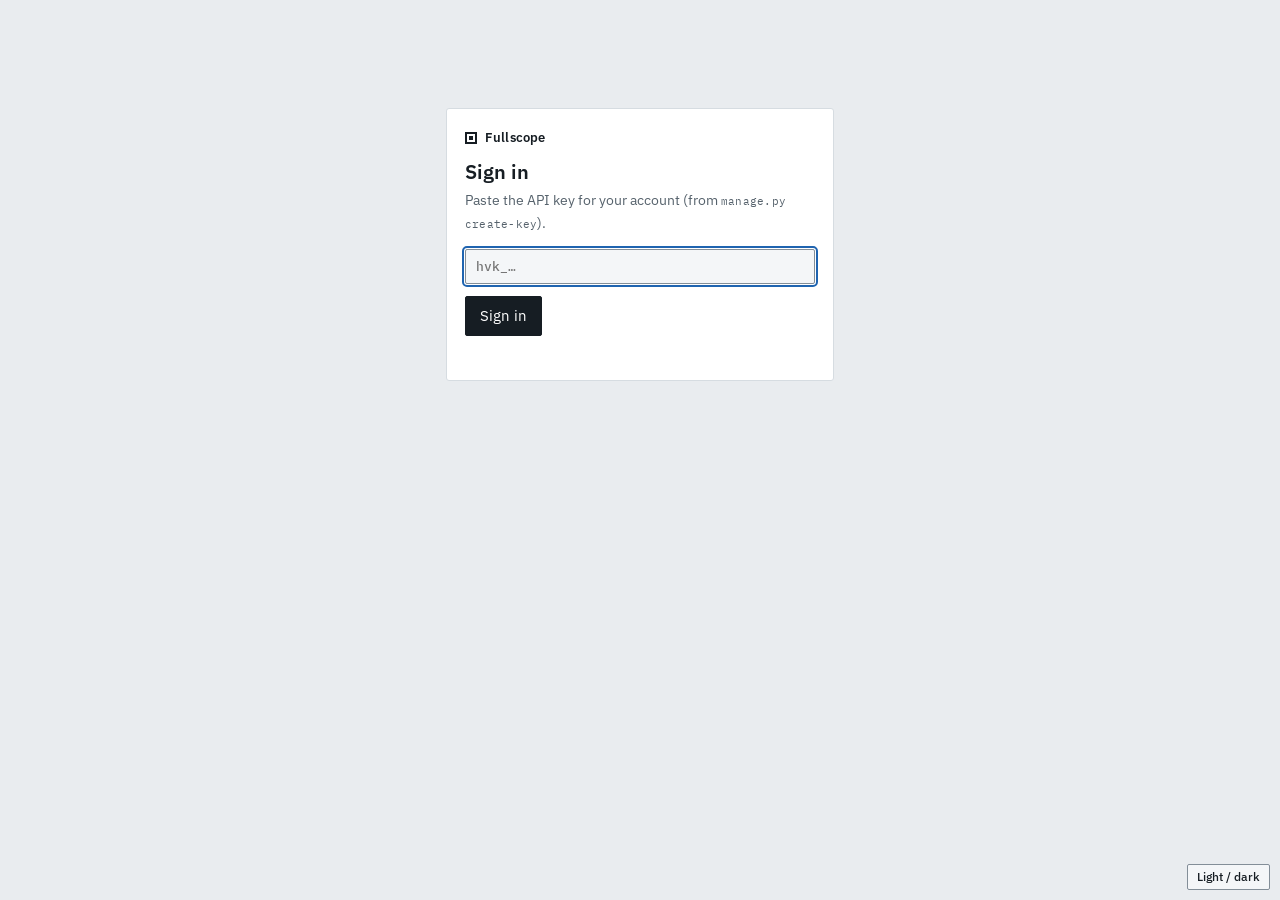
==== hvac-cloud/web/index.html @ 20ff28cc "Add the Fullscope web app to the cloud stack hvac-cloud/web/ is a plain-JS single-page app served by" ====
<!doctype html>
<html lang="en" data-theme="light">
<head>
<meta charset="utf-8">
<meta name="viewport" content="width=device-width, initial-scale=1">
<title>Fullscope</title>
<link rel="preconnect" href="https://fonts.googleapis.com">
<link rel="preconnect" href="https://fonts.gstatic.com" crossorigin>
<link href="https://fonts.googleapis.com/css2?family=IBM+Plex+Mono:wght@400;500&family=IBM+Plex+Sans:wght@400;500;600&display=swap" rel="stylesheet">
<link rel="stylesheet" href="fullscope.css">
<script>
  try { var t = localStorage.getItem("fs_theme"); if (t) document.documentElement.dataset.theme = t; } catch (e) {}
</script>
</head>
<body>
<div id="root" class="fs"></div>
<button class="btn theme-t fs" type="button" id="theme">Light / dark</button>
<script src="app.js"></script>
</body>
</html>
---- hvac-cloud/web/fullscope.css ----
/* Fullscope instrument UI. Copied from design/fullscope-home-mockup.html (tokens + both views). */
:root{--bg:#14181c;--surface:#1a1f24;--surface-2:#20262c;--surface-3:#29313a;--inset:#111417;--line:#2c343c;--line-strong:#626d78;--ink:#e4e8eb;--ink-muted:#9ea8b1;--ink-faint:#848f99;--focus:#7fb2e5;--ok:#5cb87a;--caution:#e2a33b;--fault:#f06a60;--advisory:#73aee2;--sensor:#b69ad8;--offline:#848f99;--ok-soft:#1b2a21;--caution-soft:#2c2416;--fault-soft:#331e1c;--advisory-soft:#18242f;--sensor-soft:#241f2e;--side-low:#8fb6d6;--side-high:#d6a583;--series-supply:#62c3b5;--series-return:#d6bf6e;--series-outdoor:#ad9fd8;--series-ink:var(--ink);--font-sans:"IBM Plex Sans", "Segoe UI", system-ui, sans-serif;--font-mono:"IBM Plex Mono", Consolas, ui-monospace, monospace;color-scheme:dark}
:root[data-theme=light]{--bg:#e9ecef;--surface:#ffffff;--surface-2:#f4f6f8;--surface-3:#e3e8ec;--inset:#fbfcfd;--line:#d6dce1;--line-strong:#838e98;--ink:#161d23;--ink-muted:#56626c;--ink-faint:#6a7680;--focus:#1f64b0;--ok:#237a44;--caution:#9a5c00;--fault:#bf2f26;--advisory:#1f64b0;--sensor:#6b44a3;--offline:#6a7680;--ok-soft:#e3f2e8;--caution-soft:#fbf0dc;--fault-soft:#fbe5e3;--advisory-soft:#e3eefa;--sensor-soft:#efe8f8;--side-low:#2d5f8a;--side-high:#8a4f28;--series-supply:#177a6d;--series-return:#86700f;--series-outdoor:#5d4d9a;--series-ink:var(--ink);color-scheme:light}
body{margin:0;background:var(--bg)}
/* Fullscope — instrument UI stylesheet. Every colour is a token (tokens.css). */
.fs, .fs *{box-sizing:border-box}
.fs [hidden]{display:none!important}
.fs{background:var(--bg);color:var(--ink);font:400 13px/18px var(--font-sans);font-feature-settings:"tnum" 1;-webkit-font-smoothing:antialiased;min-width:0}
.fs button,.fs input,.fs select{font:inherit;color:inherit}
.fs :focus-visible{outline:2px solid var(--focus);outline-offset:1px}
.fs .mono{font-family:var(--font-mono);font-size:11px;letter-spacing:.02em}
.fs .muted{color:var(--ink-muted)}.fs .faint{color:var(--ink-faint)}

/* ---------- numbers ---------- */
.n{font-variant-numeric:tabular-nums;font-weight:500;white-space:nowrap}
.n small{font-size:.78em;font-weight:400;color:var(--ink-muted);margin-left:2px}
.n.na{color:var(--ink-faint);font-weight:400}

/* ---------- state glyph + word ---------- */
.st{display:inline-flex;align-items:center;gap:5px;font-size:12px;font-weight:500;white-space:nowrap}
.st::before{content:"";width:7px;height:7px;flex:none;background:currentColor}
.st.ok{color:var(--ok)}.st.ok::before{border-radius:50%}
.st.caution{color:var(--caution)}.st.caution::before{clip-path:polygon(50% 0,100% 100%,0 100%);width:9px;height:8px}
.st.fault{color:var(--fault)}
.st.advisory{color:var(--advisory)}.st.advisory::before{transform:rotate(45deg);width:6px;height:6px}
.st.sensor{color:var(--sensor)}.st.sensor::before{clip-path:polygon(20% 0,50% 30%,80% 0,100% 20%,70% 50%,100% 80%,80% 100%,50% 70%,20% 100%,0 80%,30% 50%,0 20%)}
.st.offline{color:var(--offline)}.st.offline::before{border-radius:50%;background:none;box-shadow:inset 0 0 0 1.5px currentColor}

/* source tag: measured vs calculated */
.src{font:500 10px/14px var(--font-mono);letter-spacing:.04em;color:var(--ink-faint);border:1px solid var(--line);border-radius:2px;padding:0 3px;text-transform:uppercase}
.src.calc{border-style:dashed}

/* ---------- controls ---------- */
.btn{background:var(--surface-2);border:1px solid var(--line-strong);border-radius:2px;padding:3px 9px;font-size:12px;font-weight:500;cursor:pointer;line-height:18px}
.btn:hover{background:var(--surface-3)}
.seg{display:inline-flex;border:1px solid var(--line-strong);border-radius:2px;overflow:hidden}
.seg button{background:var(--surface-2);border:0;border-right:1px solid var(--line-strong);padding:3px 9px;font-size:12px;font-weight:500;cursor:pointer;color:var(--ink-muted);line-height:18px}
.seg button:last-child{border-right:0}
.seg button:hover{color:var(--ink)}
.seg button[aria-pressed="true"]{background:var(--surface-3);color:var(--ink);box-shadow:inset 0 -2px 0 var(--focus)}
.field{display:inline-flex;align-items:stretch;border:1px solid var(--line-strong);border-radius:2px;background:var(--surface-2)}
.field input,.field select{background:transparent;border:0;padding:4px 8px;font-size:13px;font-weight:500;min-width:0;font-variant-numeric:tabular-nums}
.field input{text-align:right;width:84px}
.field .u{padding:4px 8px;color:var(--ink-muted);border-left:1px solid var(--line);font-size:12px;display:flex;align-items:center}
select.sel,.field select{appearance:none;-webkit-appearance:none;padding-right:22px;background-image:linear-gradient(45deg,transparent 50%,var(--ink-muted) 50%),linear-gradient(135deg,var(--ink-muted) 50%,transparent 50%);background-position:calc(100% - 11px) 55%,calc(100% - 7px) 55%;background-size:4px 4px;background-repeat:no-repeat}
select.sel{background-color:var(--surface-2);border:1px solid var(--line-strong);border-radius:2px;padding:4px 22px 4px 8px;font-size:13px}

/* ---------- top bar ---------- */
.top{background:var(--surface-2);border-bottom:1px solid var(--line)}
.top-row{display:flex;align-items:stretch;min-height:48px}
.brand{display:flex;align-items:center;gap:8px;padding:0 16px;border-right:1px solid var(--line);font-weight:600;font-size:13px;letter-spacing:.01em}
.brand i{width:12px;height:12px;border:2px solid var(--ink);display:block;position:relative}
.brand i::after{content:"";position:absolute;inset:2px;background:var(--ink)}
.ident{display:flex;flex-direction:column;justify-content:center;padding:6px 16px;border-right:1px solid var(--line);min-width:0}
.ident b{font-size:15px;line-height:20px;font-weight:600;white-space:nowrap}
.ident span{font-size:11px;line-height:14px;color:var(--ink-muted);white-space:nowrap}
.top-fields{display:flex;flex:1;min-width:0;overflow-x:auto}
.tf{display:flex;flex-direction:column;justify-content:center;padding:5px 14px;border-right:1px solid var(--line);white-space:nowrap}
.tf>span:first-child{font-size:11px;line-height:14px;color:var(--ink-muted)}
.tf>b,.tf>div{font-size:13px;line-height:18px;font-weight:500}
.mode{display:inline-flex;align-items:center;gap:8px}
.mode .word{font-weight:600}
.calls{display:inline-flex;gap:2px}
.calls i{font:500 10px/14px var(--font-mono);font-style:normal;padding:0 4px;border:1px solid var(--line-strong);color:var(--ink-faint);border-radius:2px}
.calls i.on{color:var(--ink);border-color:var(--ink-muted);background:var(--surface-3)}
.tf.alerts{margin-left:auto;border-left:1px solid var(--line);border-right:0}
.alerts .row{display:flex;gap:10px}
.nav{display:flex;align-items:stretch;border-top:1px solid var(--line);padding:0 8px;gap:0;min-height:34px}
.nav a{display:flex;align-items:center;padding:0 12px;font-size:12.5px;font-weight:500;color:var(--ink-muted);text-decoration:none;cursor:pointer;border-bottom:2px solid transparent}
.nav a:hover{color:var(--ink)}
.nav a[aria-current="page"]{color:var(--ink);border-bottom-color:var(--focus)}
.nav .spacer{flex:1}
.nav .tools{display:flex;align-items:center;gap:8px}
.live{font:500 10px/14px var(--font-mono);letter-spacing:.06em;color:var(--ok);display:inline-flex;align-items:center;gap:5px}
.live::before{content:"";width:6px;height:6px;border-radius:50%;background:currentColor}

/* ---------- page ---------- */
.page{padding:12px 16px 20px;display:grid;gap:12px}
.panel{background:var(--surface);border:1px solid var(--line);border-radius:3px;min-width:0;overflow-x:auto}
.ph{display:flex;align-items:center;gap:10px;padding:7px 12px;border-bottom:1px solid var(--line);min-height:36px;flex-wrap:wrap}
.ph h2{margin:0;font-size:13px;line-height:18px;font-weight:600}
.ph .sub{font-size:11px;color:var(--ink-muted)}
.ph .right{margin-left:auto;display:flex;gap:8px;align-items:center;flex-wrap:wrap}
.sh3{font-size:12px;font-weight:600;color:var(--ink-muted);padding:10px 12px 4px;margin:0;display:flex;align-items:baseline;gap:8px}

/* ---------- summary strip ---------- */
.strip{display:grid;grid-template-columns:repeat(7,minmax(0,1fr));background:var(--surface);border:1px solid var(--line);border-radius:3px}
.cell{padding:8px 12px 9px;border-right:1px solid var(--line);position:relative;min-width:0}
.cell:last-child{border-right:0}
.cell .lbl{display:flex;align-items:center;justify-content:space-between;gap:6px;font-size:12px;font-weight:500;color:var(--ink-muted)}
.cell .val{margin:3px 0 4px;font-size:26px;line-height:30px;font-weight:500;font-variant-numeric:tabular-nums;white-space:nowrap}
.cell .val small{font-size:13px;font-weight:400;color:var(--ink-muted);margin-left:3px}
.cell .meta{display:flex;justify-content:space-between;align-items:center;gap:6px;font-size:11px;line-height:14px;color:var(--ink-muted);white-space:nowrap}
.cell[data-state]::before{content:"";position:absolute;left:-1px;right:-1px;top:-1px;height:2px}
.cell[data-state="caution"]{background:var(--caution-soft)}.cell[data-state="caution"]::before{background:var(--caution)}
.cell[data-state="advisory"]::before{background:var(--advisory)}
.cell[data-state="fault"]{background:var(--fault-soft)}.cell[data-state="fault"]::before{background:var(--fault)}

/* ---------- layout grids ---------- */
.grid-a{display:grid;grid-template-columns:minmax(0,1fr) 316px;gap:12px;align-items:stretch}
.grid-a>[data-chart]{display:flex;flex-direction:column}
.grid-a>[data-chart] .chart-wrap{flex:1}
.grid-b{display:grid;grid-template-columns:minmax(0,1.05fr) minmax(0,1.1fr) minmax(0,.85fr);gap:12px;align-items:start}

/* ---------- trend chart ---------- */
.chart-wrap{display:grid;grid-template-columns:minmax(0,1fr) 232px}
.plot{position:relative;background:var(--inset);border-right:1px solid var(--line);min-height:486px}
.plot svg{display:block;width:100%;height:100%;position:absolute;inset:0;overflow:visible}
.plot .tip{position:absolute;pointer-events:none;background:var(--surface-2);border:1px solid var(--line-strong);border-radius:2px;padding:6px 8px;font-size:11.5px;line-height:16px;min-width:180px;display:none;z-index:2}
.plot .tip .t{font-weight:600;font-size:12px;margin-bottom:3px;display:flex;justify-content:space-between;gap:10px}
.plot .tip .r{display:grid;grid-template-columns:10px 1fr auto;gap:6px;align-items:center}
.plot .tip .r .v{font-variant-numeric:tabular-nums;font-weight:500;text-align:right}
.plot .tip .g{color:var(--ink-faint);font-size:10.5px;margin-top:4px}
.axis text{fill:var(--ink-faint);font:400 10.5px var(--font-sans);font-variant-numeric:tabular-nums}
.axis .lane-t{fill:var(--ink-muted);font-weight:500;font-size:11px}
.gridl{stroke:var(--line);stroke-width:1}
.base{stroke:var(--line-strong);stroke-width:1}
.cross{stroke:var(--ink-muted);stroke-width:1;stroke-dasharray:3 3}
.limit{stroke:var(--caution);stroke-width:1;stroke-dasharray:5 4}
.limit-t{fill:var(--caution);font:500 10.5px var(--font-sans)}
.band{fill:var(--ink);opacity:.05}
.runbar{fill:var(--surface-3)}.runbar.on{fill:var(--ink-muted);opacity:.55}
.s{fill:none;stroke-width:1.5;stroke-linejoin:round}
.s.dash{stroke-dasharray:5 3}
.c-low{stroke:var(--side-low);color:var(--side-low)}.c-high{stroke:var(--side-high);color:var(--side-high)}
.c-sup{stroke:var(--series-supply);color:var(--series-supply)}.c-ret{stroke:var(--series-return);color:var(--series-return)}
.c-out{stroke:var(--series-outdoor);color:var(--series-outdoor)}.c-ink{stroke:var(--series-ink);color:var(--series-ink)}
.dot{stroke:var(--inset);stroke-width:1.5}
.dot.c-low{fill:var(--side-low)}.dot.c-high{fill:var(--side-high)}.dot.c-sup{fill:var(--series-supply)}.dot.c-ret{fill:var(--series-return)}.dot.c-out{fill:var(--series-outdoor)}.dot.c-ink{fill:var(--series-ink)}
.sw{display:inline-block;width:12px;height:0;border-top:2px solid currentColor;vertical-align:middle}
.sw.dash{border-top-style:dashed}
.legend{display:flex;flex-direction:column;min-width:0;max-height:100%;overflow:auto}
.legend .grp{font-size:11px;font-weight:600;color:var(--ink-muted);padding:8px 10px 3px}
.legend .grp:first-child{padding-top:6px}
.legend button{display:grid;grid-template-columns:14px 14px 1fr auto;gap:6px;align-items:center;width:100%;text-align:left;background:none;border:0;padding:3px 10px;cursor:pointer;font-size:12px;line-height:17px;color:var(--ink)}
.legend button:hover{background:var(--surface-2)}
.legend button .ck{width:11px;height:11px;border:1px solid var(--line-strong);border-radius:1px;position:relative}
.legend button[aria-pressed="true"] .ck{background:var(--ink-muted);border-color:var(--ink-muted)}
.legend button[aria-pressed="true"] .ck::after{content:"";position:absolute;left:3px;top:0;width:3px;height:7px;border:solid var(--surface);border-width:0 1.5px 1.5px 0;transform:rotate(45deg)}
.legend button[aria-pressed="false"]{color:var(--ink-faint)}
.legend button[aria-pressed="false"] .sw{opacity:.35}
.legend .lv{font-variant-numeric:tabular-nums;font-weight:500;white-space:nowrap}
.legend .lv small{color:var(--ink-muted);font-weight:400;font-size:10.5px;margin-left:2px}
.legend .foot{margin-top:auto;border-top:1px solid var(--line);padding:6px 10px;font-size:11px;color:var(--ink-faint)}

/* ---------- data tables ---------- */
.dt{width:100%;border-collapse:collapse}
.dt th,.dt td{padding:6px 12px;border-bottom:1px solid var(--line);text-align:left;vertical-align:middle}
.dt thead th{background:var(--surface-2);font-size:11.5px;font-weight:500;color:var(--ink-muted);padding-top:5px;padding-bottom:5px;white-space:nowrap}
.dt tbody th{font-weight:400;color:var(--ink);white-space:nowrap}
.dt td.num,.dt th.num{text-align:right}
.dt td.num .n{font-size:14px}
.dt tr:last-child>*{border-bottom:0}
.dt .tagc{width:1%;padding-right:0}
.dt .key th{font-weight:600}
.dt .key td.num .n{font-size:18px;line-height:22px}
.dt .key>*{background:var(--surface-2)}
.dt .tgt{display:block;font-size:11px;line-height:14px;color:var(--ink-muted);font-weight:400;margin-top:1px}
.col-low{box-shadow:inset 0 -2px 0 var(--side-low)}
.col-high{box-shadow:inset 0 -2px 0 var(--side-high)}
.kv{display:grid;grid-template-columns:repeat(3,minmax(0,1fr));border-top:1px solid var(--line)}
.kv>div{padding:6px 12px;border-right:1px solid var(--line);border-bottom:1px solid var(--line)}
.kv>div:nth-child(3n){border-right:0}
.kv span{display:block;font-size:11px;color:var(--ink-muted);line-height:14px}
.kv b{font-weight:500;font-size:13px;font-variant-numeric:tabular-nums}
.kv b small{font-weight:400;color:var(--ink-muted);font-size:11px;margin-left:2px}
.unavail td,.unavail th{color:var(--ink-faint)}
.unavail .n{color:var(--ink-faint);font-weight:400}

/* static pressure */
.tesp{display:grid;grid-template-columns:auto 1fr;gap:4px 16px;padding:10px 12px;border-top:1px solid var(--line);background:var(--caution-soft);align-items:center}
.tesp .big{font-size:22px;line-height:26px;font-weight:500;font-variant-numeric:tabular-nums}
.tesp .big small{font-size:12px;font-weight:400;color:var(--ink-muted);margin-left:3px}
.gauge{position:relative;height:22px;margin-top:16px}
.gauge .trk{position:absolute;left:0;right:0;top:8px;height:6px;background:var(--surface-3)}
.gauge .fill{position:absolute;left:0;top:8px;height:6px;background:var(--ink-muted)}
.gauge .over{position:absolute;top:8px;height:6px;background:var(--caution)}
.gauge .mk{position:absolute;top:3px;width:0;height:16px;border-left:1.5px solid var(--caution)}
.gauge .mk span{position:absolute;top:-15px;left:-2px;font-size:10.5px;color:var(--caution);white-space:nowrap;font-weight:500}
.gauge .ticks{position:absolute;left:0;right:0;top:16px;display:flex;justify-content:space-between;font-size:10px;color:var(--ink-faint)}

/* capacity */
.cfm{padding:10px 12px;border-bottom:1px solid var(--line);display:grid;gap:6px}
.cfm .row{display:flex;align-items:center;gap:8px;flex-wrap:wrap}
.cfm .lab{font-size:12px;font-weight:500;color:var(--ink-muted);min-width:98px}
.cfm .note{font-size:11px;color:var(--ink-muted);line-height:15px}
.cfm .note b{color:var(--caution);font-weight:500}
.cap-total{padding:10px 12px 8px;display:flex;align-items:baseline;gap:14px;flex-wrap:wrap}
.cap-total .big{font-size:26px;line-height:30px;font-weight:500;font-variant-numeric:tabular-nums}
.cap-total .big small{font-size:13px;font-weight:400;color:var(--ink-muted);margin-left:3px}
.cap-total .tons{font-size:15px;font-weight:500;font-variant-numeric:tabular-nums}
.cap-total .tons small{font-size:12px;color:var(--ink-muted);font-weight:400;margin-left:2px}
.cap-method{font-size:11px;color:var(--ink-muted);padding:0 12px 8px;line-height:15px}
.split{display:flex;height:6px;margin:0 12px 2px;background:var(--surface-3)}
.split i{display:block;height:100%}
.split .sen{background:var(--ink-muted)}.split .lat{background:var(--series-supply)}
.pct{padding:8px 12px 10px;border-top:1px solid var(--line)}
.pct .bar{position:relative;height:6px;background:var(--surface-3);margin:6px 0 3px}
.pct .bar i{position:absolute;left:0;top:0;bottom:0;background:var(--advisory)}
.pct .bar b{position:absolute;top:-3px;bottom:-3px;border-left:1.5px solid var(--ink)}
.pct .scale{display:flex;justify-content:space-between;font-size:10px;color:var(--ink-faint)}

/* rail */
.rail{display:grid;gap:12px;align-content:start}
.calls-t td:last-child{text-align:right}
.health .sec>*{background:var(--surface-2);font-size:11px;font-weight:600;color:var(--ink-muted);padding-top:4px;padding-bottom:4px}
.health td,.health th{padding:4px 10px;white-space:nowrap}
.health tbody th{width:100%;white-space:normal}
.health tbody tr.x{cursor:pointer}
.health tbody tr.x:hover>*{background:var(--surface-2)}
.health .det>td{background:var(--inset);font-size:11px;color:var(--ink-muted);padding:5px 12px 6px 24px;line-height:15px}

/* diagnostics */
.sevsum{display:flex;gap:14px;align-items:center}
.diag th,.diag td{vertical-align:top;padding-top:7px;padding-bottom:7px}
.diag tbody tr.row{cursor:pointer}
.diag tbody tr.row:hover>*{background:var(--surface-2)}
.diag tbody tr.row[aria-expanded="true"]>*{background:var(--surface-2);border-bottom-color:transparent}
.diag .cond{font-weight:500}
.diag .ev .n{font-size:13px}
.diag .ev .n+.n::before{content:"·";margin:0 6px;color:var(--ink-faint)}
.diag .cause{color:var(--ink-muted)}
.diag .chev{width:20px;color:var(--ink-faint);font-size:10px;padding-right:0}
.diag tr.row[aria-expanded="true"] .chev{color:var(--ink)}
.diag tr.normal .cond{font-weight:400;color:var(--ink-muted)}
.diag tr.detail>td{padding:0;background:var(--surface-2)}
.dd{display:grid;grid-template-columns:1.1fr 1.4fr 1fr 1.2fr;border-top:1px solid var(--line)}
.dd>section{padding:10px 12px 12px;border-right:1px solid var(--line);min-width:0}
.dd>section:last-child{border-right:0}
.dd h4{margin:0 0 6px;font-size:11px;font-weight:600;color:var(--ink-muted)}
.dd p{margin:0 0 6px;font-size:12px;line-height:17px}
.dd table{width:100%;border-collapse:collapse;font-size:12px}
.dd table th,.dd table td{padding:3px 0;border-bottom:1px solid var(--line);text-align:left;font-weight:400}
.dd table th{color:var(--ink-muted);font-size:11px;font-weight:500}
.dd table td.num,.dd table th.num{text-align:right}
.dd ol{margin:0;padding-left:16px;font-size:12px;line-height:18px}
.dd ol li span{color:var(--ink-muted)}
.dd .acts{display:flex;gap:6px;margin-top:10px}
.spark{display:block;width:100%;height:44px;background:var(--inset);margin-top:6px}
.spark .s{stroke-width:1.25}

/* equipment config */
.cfg{display:grid;grid-template-columns:repeat(2,minmax(0,1fr));gap:12px}
.cfg .dt td{padding-top:4px;padding-bottom:4px}
.cfg .dt td .field input{width:120px}
.cfg .used{font-size:11px;color:var(--ink-muted)}
.foot-legend{display:flex;gap:16px;flex-wrap:wrap;align-items:center;font-size:11px;color:var(--ink-muted);padding:2px 2px 0}

/* ---------- responsive: tablet ---------- */
@media (max-width:1280px){
  .strip{grid-template-columns:repeat(4,minmax(0,1fr))}
  .strip .cell:nth-child(4){border-right:0}
  .strip .cell:nth-child(-n+4){border-bottom:1px solid var(--line)}
  .grid-b{grid-template-columns:minmax(0,1fr) minmax(0,1fr)}
  .grid-b>.capacity{grid-column:1 / -1}
  .dd{grid-template-columns:1fr 1fr}
  .dd>section:nth-child(2){border-right:0}
  .dd>section:nth-child(-n+2){border-bottom:1px solid var(--line)}
}
@media (max-width:1080px){
  .grid-a{grid-template-columns:minmax(0,1fr)}
  .grid-b{grid-template-columns:minmax(0,1fr)}
  .grid-b>.capacity{grid-column:auto}
  .rail{grid-template-columns:1fr 1fr}
  .chart-wrap{grid-template-columns:minmax(0,1fr)}
  .plot{border-right:0;border-bottom:1px solid var(--line);min-height:400px}
  .legend{display:grid;grid-template-columns:repeat(3,minmax(0,1fr))}
  .legend .grp{grid-column:1 / -1}
  .legend .foot{grid-column:1 / -1}
  .top-row{flex-wrap:wrap}
  .nav{flex-wrap:wrap}
  .nav .spacer{display:none}
  .nav .tools{padding:4px 12px;margin-left:auto}
  .ident{border-right:0}
  .top-fields{flex-basis:100%;border-top:1px solid var(--line)}
  .diag .cause,.diag th.cause{display:none}
}
@media (max-width:760px){
  .grid-b,.rail,.cfg{grid-template-columns:minmax(0,1fr)}
  .strip{grid-template-columns:repeat(2,minmax(0,1fr))}
  .strip .cell{border-bottom:1px solid var(--line)}
  .strip .cell:nth-child(2n){border-right:0}
  .legend{grid-template-columns:1fr 1fr}
  .dd{grid-template-columns:1fr}
  .dd>section{border-right:0;border-bottom:1px solid var(--line)}
  .page{padding:10px}
  .nav{overflow-x:auto}
}

/* =====================================================================
   Homeowner view — same tokens, fewer numbers, plain language, larger type
   ===================================================================== */
.home{font-size:15px;line-height:22px;min-height:100%}
.h-top{display:flex;align-items:center;gap:16px;padding:12px 24px;background:var(--surface-2);border-bottom:1px solid var(--line);flex-wrap:wrap}
.h-top .brand{border:0;padding:0;font-size:14px}
.h-top .who{display:flex;flex-direction:column;line-height:18px}
.h-top .who b{font-size:15px;font-weight:600}
.h-top .who span{font-size:12px;color:var(--ink-muted)}
.h-top .upd{margin-left:auto;font-size:12px;color:var(--ink-muted);display:flex;gap:14px;align-items:center}
.h-wrap{max-width:1120px;margin:0 auto;padding:20px 24px 28px;display:grid;gap:16px}
.h-card{background:var(--surface);border:1px solid var(--line);border-radius:3px;min-width:0}
.h-card>h2{margin:0;padding:14px 18px 0;font-size:16px;line-height:22px;font-weight:600}
.h-card>.h-sub{padding:2px 18px 0;font-size:13px;color:var(--ink-muted)}

/* hero */
.h-hero{display:grid;grid-template-columns:minmax(0,1.5fr) minmax(0,1fr);border-top:3px solid var(--caution)}
.h-hero .msg{padding:20px 22px 22px;border-right:1px solid var(--line)}
.h-hero .kicker{display:flex;gap:10px;align-items:center;font-size:13px;color:var(--ink-muted)}
.h-hero h1{margin:8px 0 6px;font-size:28px;line-height:34px;font-weight:600;letter-spacing:-.01em}
.h-hero p{margin:0 0 16px;max-width:560px;color:var(--ink)}
.h-hero .acts{display:flex;gap:8px;flex-wrap:wrap}
.h-btn{display:inline-flex;align-items:center;gap:6px;padding:8px 14px;border-radius:2px;border:1px solid var(--line-strong);background:var(--surface-2);font-size:14px;font-weight:500;cursor:pointer;color:var(--ink);text-decoration:none}
.h-btn:hover{background:var(--surface-3)}
.h-btn.primary{background:var(--ink);color:var(--surface);border-color:var(--ink)}
.h-btn.primary:hover{opacity:.9}
.h-now{display:grid;grid-template-columns:1fr 1fr;align-content:center}
.h-now>div{padding:14px 20px;border-bottom:1px solid var(--line)}
.h-now>div:nth-child(odd){border-right:1px solid var(--line)}
.h-now>div:nth-last-child(-n+2){border-bottom:0}
.h-now span{display:block;font-size:12px;color:var(--ink-muted);line-height:16px}
.h-now b{display:block;font-size:26px;line-height:32px;font-weight:500;font-variant-numeric:tabular-nums}
.h-now b small{font-size:14px;color:var(--ink-muted);font-weight:400;margin-left:2px}
.h-now em{font-style:normal;font-size:12px;color:var(--ink-muted)}

/* health */
.h-grid{display:grid;grid-template-columns:minmax(0,1fr) minmax(0,1fr);gap:16px;align-items:start}
.h-col{display:grid;gap:16px;min-width:0}
.h-health{list-style:none;margin:10px 0 0;padding:0}
.h-health li{display:grid;grid-template-columns:minmax(0,1fr) auto;gap:2px 12px;padding:12px 18px;border-top:1px solid var(--line)}
.h-health li b{font-weight:500}
.h-health li p{grid-column:1 / -1;margin:0;font-size:13px;line-height:19px;color:var(--ink-muted)}
.h-health .st{font-size:13px}
.h-meter{display:flex;gap:3px;margin:14px 18px 4px}
.h-meter i{flex:1;height:6px;background:var(--ok)}
.h-meter i.c{background:var(--caution)}
.h-meter i.o{background:var(--surface-3)}
.h-meter-l{display:flex;justify-content:space-between;margin:0 18px 2px;font-size:12px;color:var(--ink-muted)}

/* diagnostics */
.h-diag{margin:10px 0 0}
.h-diag details{border-top:1px solid var(--line)}
.h-diag summary{list-style:none;cursor:pointer;display:grid;grid-template-columns:106px minmax(0,1fr) auto;gap:4px 12px;padding:12px 18px;align-items:start}
.h-diag summary::-webkit-details-marker{display:none}
.h-diag summary:hover{background:var(--surface-2)}
.h-diag summary .t{font-weight:500}
.h-diag summary .t span{display:block;font-weight:400;font-size:13px;color:var(--ink-muted);line-height:19px}
.h-diag summary .chev{color:var(--ink-faint);font-size:11px;padding-top:2px;transition:transform .15s}
.h-diag details[open] summary .chev{transform:rotate(90deg)}
.h-diag details[open] summary{background:var(--surface-2)}
.h-diag .lvl{padding-top:1px}
.h-diag .body{padding:4px 18px 16px 18px;background:var(--surface-2);font-size:14px}
.h-diag .body h4{margin:10px 0 4px;font-size:12px;font-weight:600;color:var(--ink-muted)}
.h-diag .body p{margin:0}
.h-diag .body ol,.h-diag .body ul{margin:0;padding-left:20px}
.h-diag .body .note{font-size:12px;color:var(--ink-muted);margin-top:10px}
.h-diag .ok-row{display:flex;gap:10px;align-items:center;padding:12px 18px;border-top:1px solid var(--line);color:var(--ink-muted);font-size:14px}

/* 24 h chart */
.hc-plot{position:relative;height:210px;margin:8px 10px 0}
.hc-plot svg{position:absolute;inset:0;width:100%;height:100%;overflow:visible}
.h-run{fill:var(--series-supply);opacity:.8}
.s.h-line{stroke-width:2}
.hc-leg{display:flex;gap:16px;flex-wrap:wrap;padding:6px 18px 14px;font-size:12px;color:var(--ink-muted);align-items:center}
.hc-leg .runsw{display:inline-block;width:14px;height:8px;background:var(--series-supply);opacity:.8;vertical-align:middle}
.h-facts{display:grid;grid-template-columns:repeat(3,minmax(0,1fr));border-top:1px solid var(--line)}
.h-facts>div{padding:10px 18px;border-right:1px solid var(--line)}
.h-facts>div:last-child{border-right:0}
.h-facts span{display:block;font-size:12px;color:var(--ink-muted)}
.h-facts b{font-weight:500;font-variant-numeric:tabular-nums}

/* maintenance + contractor */
.h-maint{list-style:none;margin:10px 0 0;padding:0}
.h-maint li{display:grid;grid-template-columns:minmax(0,1fr) auto;gap:2px 12px;padding:11px 18px;border-top:1px solid var(--line);align-items:center}
.h-maint li span{font-size:13px;color:var(--ink-muted)}
.h-maint .bar{grid-column:1 / -1;height:5px;background:var(--surface-3);position:relative;margin-top:4px}
.h-maint .bar i{position:absolute;left:0;top:0;bottom:0}
.h-pro{display:flex;gap:14px;align-items:center;padding:14px 18px;border-top:1px solid var(--line);flex-wrap:wrap}
.h-pro .mono{width:40px;height:40px;display:flex;align-items:center;justify-content:center;background:var(--surface-3);font-weight:600;font-size:14px;font-family:var(--font-sans);letter-spacing:0}
.h-pro div b{display:block;font-weight:500}
.h-pro div span{font-size:13px;color:var(--ink-muted)}
.h-pro .h-btn{margin-left:auto}
.h-foot{display:flex;gap:16px;justify-content:space-between;flex-wrap:wrap;font-size:12px;color:var(--ink-muted);padding:0 2px}
.h-foot a{color:var(--ink-muted)}

@media (max-width:860px){
  .h-hero{grid-template-columns:1fr}
  .h-hero .msg{border-right:0;border-bottom:1px solid var(--line)}
  .h-grid{grid-template-columns:minmax(0,1fr)}
  .h-col{gap:12px}
  .h-wrap{padding:12px 12px 20px;gap:12px}
  .h-top{padding:10px 12px}
  .h-top .upd{margin-left:0;flex-basis:100%}
  .h-hero h1{font-size:23px;line-height:29px}
  .h-now b{font-size:22px;line-height:28px}
  .h-facts{grid-template-columns:1fr 1fr 1fr}
  .h-facts>div{padding:10px 12px}
}

.theme-t{position:fixed;right:10px;bottom:10px;z-index:9}

/* ---------- web app additions (not in the mockups) ---------- */
.theme-t{position:fixed;right:10px;bottom:10px;z-index:9}
.login{max-width:420px;margin:12vh auto 0;padding:0 16px}
.login .h-card{padding:18px}
.login h1{margin:0 0 6px;font-size:20px;font-weight:600}
.login p{margin:0 0 14px;color:var(--ink-muted);font-size:14px}
.login input{width:100%;padding:8px 10px;border:1px solid var(--line-strong);border-radius:2px;background:var(--surface-2);font:500 13px var(--font-mono);color:var(--ink)}
.login .err{color:var(--fault);font-size:13px;margin-top:8px;min-height:18px}
.login .row{display:flex;gap:8px;margin-top:12px}
.empty{padding:14px 18px;color:var(--ink-muted);font-size:14px}
.na-note{font-size:11px;color:var(--ink-faint);padding:6px 12px 10px}
.fs .view-links{display:flex;gap:10px;align-items:center}
.h-top .view-links a,.nav .view-links a{font-size:12px}
.stale-banner{background:var(--caution-soft);border-bottom:1px solid var(--line);color:var(--ink);font-size:13px;padding:6px 16px}
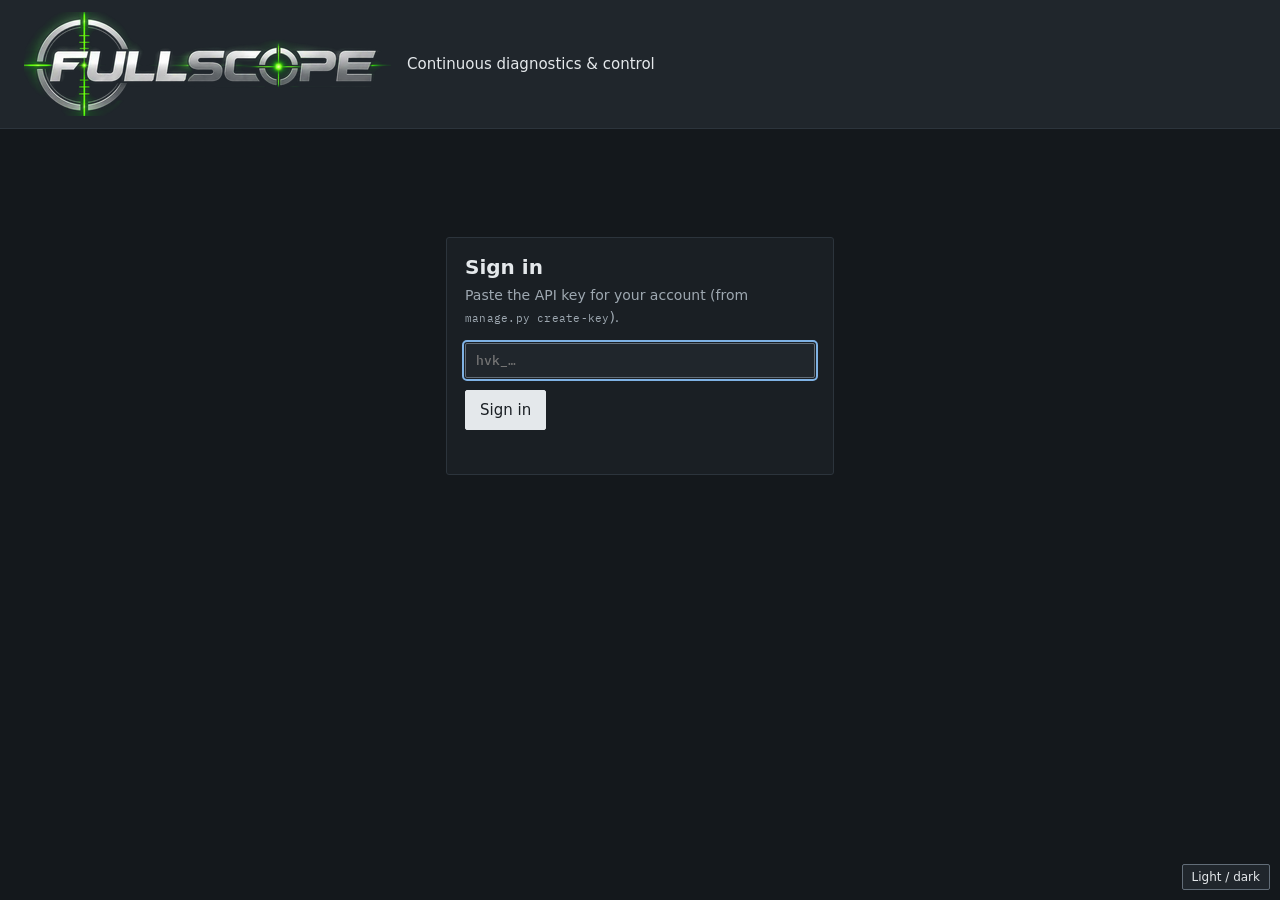
==== commit b89ecad5: "Apply the Fullscope design system to the web app; fix two cloud bugs design/: add the design system " ====
--- a/hvac-cloud/web/index.html
+++ b/hvac-cloud/web/index.html
@@ -1,12 +1,12 @@
 <!doctype html>
-<html lang="en" data-theme="light">
+<html lang="en" data-theme="dark">
 <head>
 <meta charset="utf-8">
 <meta name="viewport" content="width=device-width, initial-scale=1">
 <title>Fullscope</title>
 <link rel="preconnect" href="https://fonts.googleapis.com">
 <link rel="preconnect" href="https://fonts.gstatic.com" crossorigin>
-<link href="https://fonts.googleapis.com/css2?family=IBM+Plex+Mono:wght@400;500&family=IBM+Plex+Sans:wght@400;500;600&display=swap" rel="stylesheet">
+<link href="https://fonts.googleapis.com/css2?family=Barlow:wght@400;500;600&family=IBM+Plex+Mono:wght@400;500&display=swap" rel="stylesheet">
 <link rel="stylesheet" href="fullscope.css">
 <script>
   try { var t = localStorage.getItem("fs_theme"); if (t) document.documentElement.dataset.theme = t; } catch (e) {}
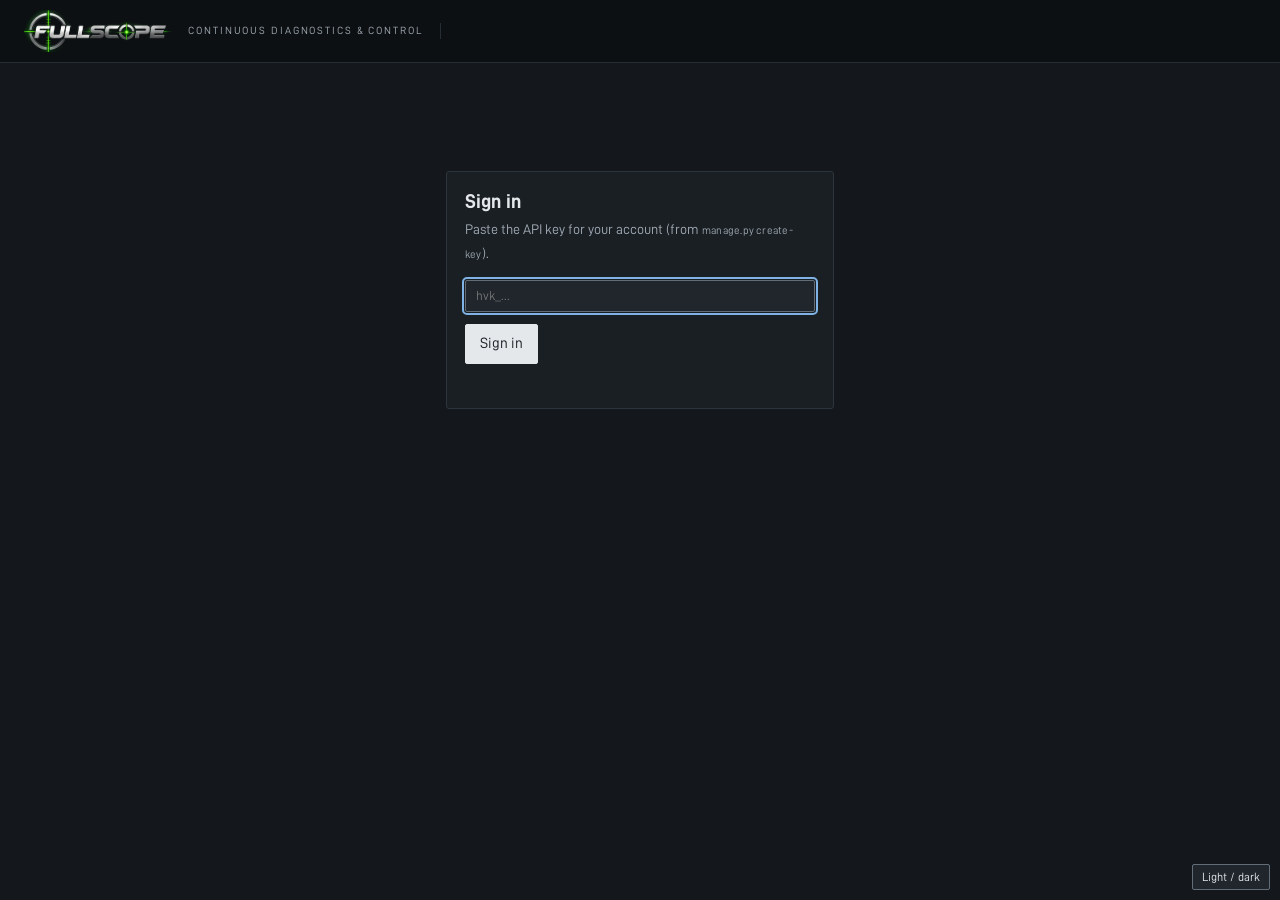
==== commit cc8c15a9: "Switch to D-DIN everywhere and self-host it in the web app Design system update: all text is set in " ====
--- a/hvac-cloud/web/index.html
+++ b/hvac-cloud/web/index.html
@@ -4,9 +4,6 @@
 <meta charset="utf-8">
 <meta name="viewport" content="width=device-width, initial-scale=1">
 <title>Fullscope</title>
-<link rel="preconnect" href="https://fonts.googleapis.com">
-<link rel="preconnect" href="https://fonts.gstatic.com" crossorigin>
-<link href="https://fonts.googleapis.com/css2?family=Barlow:wght@400;500;600&family=IBM+Plex+Mono:wght@400;500&display=swap" rel="stylesheet">
 <link rel="stylesheet" href="fullscope.css">
 <script>
   try { var t = localStorage.getItem("fs_theme"); if (t) document.documentElement.dataset.theme = t; } catch (e) {}
--- a/hvac-cloud/web/fullscope.css
+++ b/hvac-cloud/web/fullscope.css
@@ -1,7 +1,12 @@
-/* Fullscope instrument UI. Copied from design/fullscope-home-mockup.html (tokens + both views). */
-:root{--bg:#14181c;--surface:#1a1f24;--surface-2:#20262c;--surface-3:#29313a;--inset:#111417;--line:#2c343c;--line-strong:#626d78;--ink:#e4e8eb;--ink-muted:#9ea8b1;--ink-faint:#848f99;--focus:#7fb2e5;--ok:#5cb87a;--caution:#e2a33b;--fault:#f06a60;--advisory:#73aee2;--sensor:#b69ad8;--offline:#848f99;--ok-soft:#1b2a21;--caution-soft:#2c2416;--fault-soft:#331e1c;--advisory-soft:#18242f;--sensor-soft:#241f2e;--side-low:#8fb6d6;--side-high:#d6a583;--series-supply:#62c3b5;--series-return:#d6bf6e;--series-outdoor:#ad9fd8;--series-ink:var(--ink);--font-sans:"IBM Plex Sans", "Segoe UI", system-ui, sans-serif;--font-mono:"IBM Plex Mono", Consolas, ui-monospace, monospace;color-scheme:dark}
-:root[data-theme=light]{--bg:#e9ecef;--surface:#ffffff;--surface-2:#f4f6f8;--surface-3:#e3e8ec;--inset:#fbfcfd;--line:#d6dce1;--line-strong:#838e98;--ink:#161d23;--ink-muted:#56626c;--ink-faint:#6a7680;--focus:#1f64b0;--ok:#237a44;--caution:#9a5c00;--fault:#bf2f26;--advisory:#1f64b0;--sensor:#6b44a3;--offline:#6a7680;--ok-soft:#e3f2e8;--caution-soft:#fbf0dc;--fault-soft:#fbe5e3;--advisory-soft:#e3eefa;--sensor-soft:#efe8f8;--side-low:#2d5f8a;--side-high:#8a4f28;--series-supply:#177a6d;--series-return:#86700f;--series-outdoor:#5d4d9a;--series-ink:var(--ink);color-scheme:light}
-body{margin:0;background:var(--bg)}
+/* Fullscope web app stylesheet.
+   1. Tokens: copied from the :root blocks in design/fullscope-*-mockup.html (dark first, light override).
+   2. Components: design/fullscope.css, unchanged.
+   3. Web app additions (sign-in page etc.), not part of the design system. */
+
+:root{--bg:#14181c;--surface:#1a1f24;--surface-2:#20262c;--surface-3:#29313a;--inset:#111417;--line:#2c343c;--line-strong:#626d78;--ink:#e4e8eb;--ink-muted:#9ea8b1;--ink-faint:#848f99;--focus:#7fb2e5;--ok:#5cb87a;--caution:#e2a33b;--fault:#f06a60;--advisory:#73aee2;--sensor:#b69ad8;--offline:#848f99;--ok-soft:#1b2a21;--caution-soft:#2c2416;--fault-soft:#331e1c;--advisory-soft:#18242f;--sensor-soft:#241f2e;--side-low:#8fb6d6;--side-high:#d6a583;--series-supply:#62c3b5;--series-return:#d6bf6e;--series-outdoor:#ad9fd8;--series-ink:var(--ink);--bar-bg:#0d1013;--bar-bg-2:#1b2026;--bar-bg-3:#29313a;--bar-line:#262d34;--bar-line-strong:#626d78;--bar-ink:#e4e8eb;--bar-muted:#9ea8b1;--bar-faint:#848f99;--bar-ok:#5cb87a;--bar-caution:#e2a33b;--bar-advisory:#73aee2;--bar-sensor:#b69ad8;--bar-focus:#7fb2e5;--brand-black:#000000;--brand-chrome:#cecece;--brand-green:#7dff08;--font-sans:"D-DIN", Bahnschrift, "DIN Next", "DIN 2014", "Segoe UI", system-ui, sans-serif;--font-mono:"D-DIN", Bahnschrift, "DIN Next", "DIN 2014", "Segoe UI", system-ui, sans-serif;color-scheme:dark}
+:root[data-theme=light]{--bg:#e9ecef;--surface:#ffffff;--surface-2:#f4f6f8;--surface-3:#e3e8ec;--inset:#fbfcfd;--line:#d6dce1;--line-strong:#838e98;--ink:#161d23;--ink-muted:#56626c;--ink-faint:#6a7680;--focus:#1f64b0;--ok:#237a44;--caution:#9a5c00;--fault:#bf2f26;--advisory:#1f64b0;--sensor:#6b44a3;--offline:#6a7680;--ok-soft:#e3f2e8;--caution-soft:#fbf0dc;--fault-soft:#fbe5e3;--advisory-soft:#e3eefa;--sensor-soft:#efe8f8;--side-low:#2d5f8a;--side-high:#8a4f28;--series-supply:#177a6d;--series-return:#86700f;--series-outdoor:#5d4d9a;--series-ink:var(--ink);--bar-bg:#0d1013;--bar-bg-2:#1b2026;--bar-bg-3:#29313a;--bar-line:#262d34;--bar-line-strong:#626d78;--bar-ink:#e4e8eb;--bar-muted:#9ea8b1;--bar-faint:#848f99;--bar-ok:#5cb87a;--bar-caution:#e2a33b;--bar-advisory:#73aee2;--bar-sensor:#b69ad8;--bar-focus:#7fb2e5;--brand-black:#000000;--brand-chrome:#cecece;--brand-green:#7dff08;color-scheme:light}
+body{margin:0;background:var(--bg);font-family:var(--font-sans)}
+
 /* Fullscope — instrument UI stylesheet. Every colour is a token (tokens.css). */
 .fs, .fs *{box-sizing:border-box}
 .fs [hidden]{display:none!important}
@@ -46,9 +51,12 @@
 select.sel{background-color:var(--surface-2);border:1px solid var(--line-strong);border-radius:2px;padding:4px 22px 4px 8px;font-size:13px}
 
 /* ---------- top bar ---------- */
-.top{background:var(--surface-2);border-bottom:1px solid var(--line)}
+.top,.h-top{--bg:var(--bar-bg);--surface:var(--bar-bg);--surface-2:var(--bar-bg-2);--surface-3:var(--bar-bg-3);--line:var(--bar-line);--line-strong:var(--bar-line-strong);--ink:var(--bar-ink);--ink-muted:var(--bar-muted);--ink-faint:var(--bar-faint);--ok:var(--bar-ok);--caution:var(--bar-caution);--advisory:var(--bar-advisory);--sensor:var(--bar-sensor);--offline:var(--bar-faint);--focus:var(--bar-focus);color:var(--ink);color-scheme:dark}
+.top{background:var(--bar-bg);border-bottom:1px solid var(--line)}
 .top-row{display:flex;align-items:stretch;min-height:48px}
 .brand{display:flex;align-items:center;gap:8px;padding:0 16px;border-right:1px solid var(--line);font-weight:600;font-size:13px;letter-spacing:.01em}
+.brand.logo{padding:0 12px 0 8px;border-right:1px solid var(--line)}
+.brand.logo img{display:block;height:40px;width:auto}
 .brand i{width:12px;height:12px;border:2px solid var(--ink);display:block;position:relative}
 .brand i::after{content:"";position:absolute;inset:2px;background:var(--ink)}
 .ident{display:flex;flex-direction:column;justify-content:center;padding:6px 16px;border-right:1px solid var(--line);min-width:0}
@@ -291,8 +299,14 @@
    Homeowner view — same tokens, fewer numbers, plain language, larger type
    ===================================================================== */
 .home{font-size:15px;line-height:22px;min-height:100%}
-.h-top{display:flex;align-items:center;gap:16px;padding:12px 24px;background:var(--surface-2);border-bottom:1px solid var(--line);flex-wrap:wrap}
+.h-top{display:flex;align-items:center;gap:16px;padding:10px 24px;background:var(--bar-bg);border-bottom:1px solid var(--bar-line);flex-wrap:wrap}
 .h-top .brand{border:0;padding:0;font-size:14px}
+.h-top .brand.logo{padding:0;border:0}
+.h-top .brand.logo img{height:42px}
+.h-top .tagline{color:var(--ink-muted);padding-right:16px;border-right:1px solid var(--line);line-height:16px}
+.caps{text-transform:uppercase;letter-spacing:.18em;font-size:10.5px;font-weight:500}
+.foot-brand{display:inline-flex;align-items:center;gap:8px;color:var(--ink-muted)}
+.foot-brand b{font-weight:600;color:var(--ink);letter-spacing:.02em}
 .h-top .who{display:flex;flex-direction:column;line-height:18px}
 .h-top .who b{font-size:15px;font-weight:600}
 .h-top .who span{font-size:12px;color:var(--ink-muted)}
@@ -383,6 +397,7 @@
 .h-foot a{color:var(--ink-muted)}
 
 @media (max-width:860px){
+  .h-top .tagline{display:none}
   .h-hero{grid-template-columns:1fr}
   .h-hero .msg{border-right:0;border-bottom:1px solid var(--line)}
   .h-grid{grid-template-columns:minmax(0,1fr)}
@@ -396,10 +411,11 @@
   .h-facts>div{padding:10px 12px}
 }
 
-.theme-t{position:fixed;right:10px;bottom:10px;z-index:9}
-
 /* ---------- web app additions (not in the mockups) ---------- */
-.theme-t{position:fixed;right:10px;bottom:10px;z-index:9}
+/* D-DIN, self-hosted (fonts/, SIL OFL 1.1, see fonts/OFL.txt). Regular and bold only, so 500 renders
+   regular and 600 renders bold, as design-system-README asks: headings bold, values regular. */
+@font-face{font-family:"D-DIN";font-style:normal;font-weight:400;font-display:swap;src:url("fonts/D-DIN.woff") format("woff")}
+@font-face{font-family:"D-DIN";font-style:normal;font-weight:700;font-display:swap;src:url("fonts/D-DIN-Bold.woff") format("woff")}
 .login{max-width:420px;margin:12vh auto 0;padding:0 16px}
 .login .h-card{padding:18px}
 .login h1{margin:0 0 6px;font-size:20px;font-weight:600}
@@ -412,3 +428,6 @@
 .fs .view-links{display:flex;gap:10px;align-items:center}
 .h-top .view-links a,.nav .view-links a{font-size:12px}
 .stale-banner{background:var(--caution-soft);border-bottom:1px solid var(--line);color:var(--ink);font-size:13px;padding:6px 16px}
+.theme-t{position:fixed;right:10px;bottom:10px;z-index:9}
+.login-bar{display:flex;align-items:center;gap:16px}
+.foot-brand{display:inline-flex;gap:8px;align-items:baseline;flex-wrap:wrap}
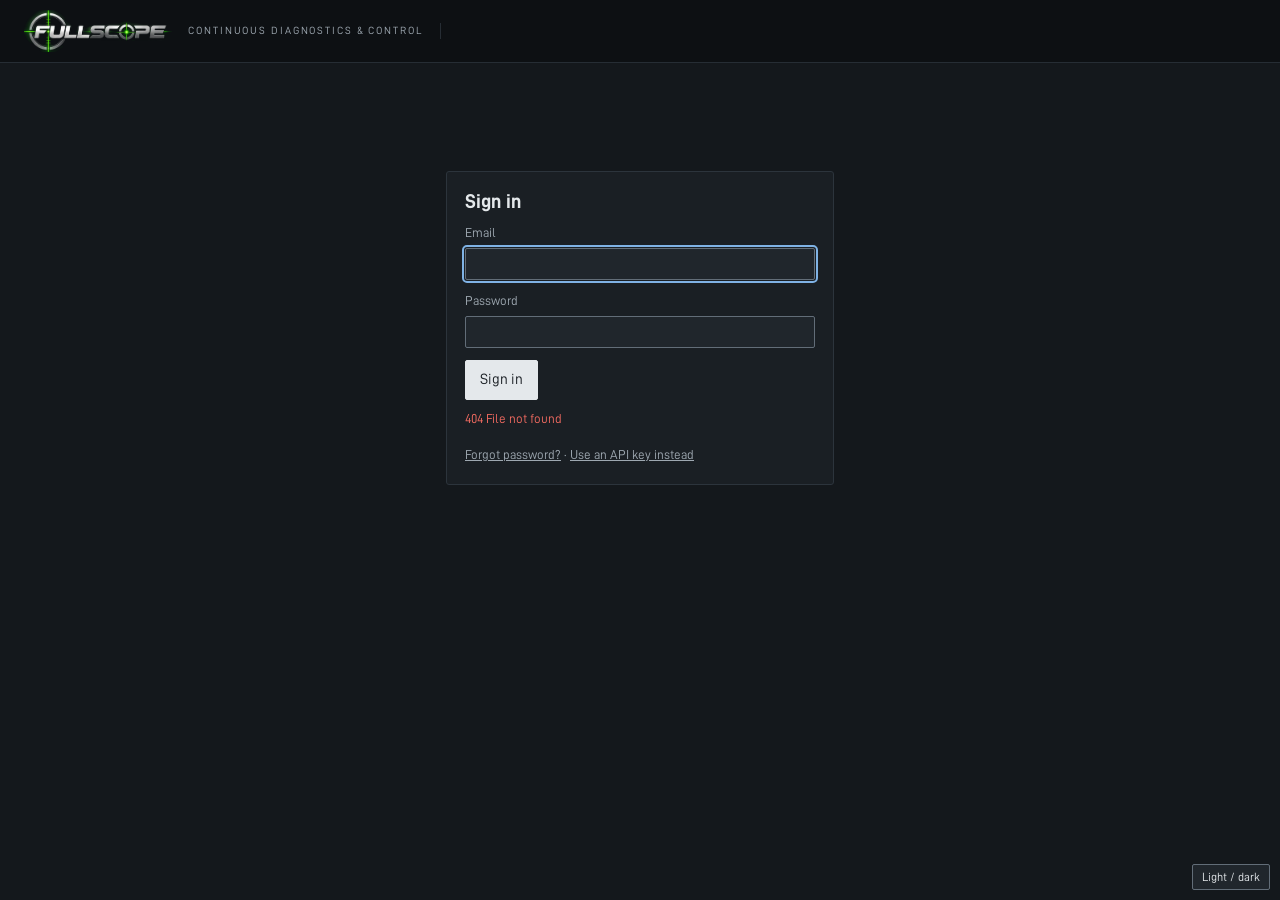
==== commit aebfe1f0: "Two-step sign-in with an authenticator app, and a per-address sign-in limit Account page: set up TOT" ====
--- a/hvac-cloud/web/index.html
+++ b/hvac-cloud/web/index.html
@@ -12,6 +12,7 @@
 <body>
 <div id="root" class="fs"></div>
 <button class="btn theme-t fs" type="button" id="theme">Light / dark</button>
+<script src="vendor/qrcode.js"></script>
 <script src="app.js"></script>
 </body>
 </html>
--- a/hvac-cloud/web/fullscope.css
+++ b/hvac-cloud/web/fullscope.css
@@ -127,6 +127,13 @@
 .limit{stroke:var(--caution);stroke-width:1;stroke-dasharray:5 4}
 .limit-t{fill:var(--caution);font:500 10.5px var(--font-sans)}
 .band{fill:var(--ink);opacity:.05}
+.aband{opacity:.16;stroke:none!important}.aedge{stroke-width:1.5}.atag{font:600 10.5px var(--font-sans);stroke:none!important}
+.al-fault{fill:var(--fault);stroke:var(--fault)}.al-caution{fill:var(--caution);stroke:var(--caution)}
+.al-advisory{fill:var(--advisory);stroke:var(--advisory)}.al-sensor{fill:var(--sensor);stroke:var(--sensor)}
+.dt .pickc{width:1%;padding-right:0;white-space:nowrap}
+.pick{display:inline-flex;align-items:center;gap:4px;cursor:pointer}
+.pick .pn{min-width:10px;font-size:11px;font-weight:600;color:var(--ink-muted)}
+.dt tr.picked>td{background:var(--surface-2)}
 .runbar{fill:var(--surface-3)}.runbar.on{fill:var(--ink-muted);opacity:.55}
 .s{fill:none;stroke-width:1.5;stroke-linejoin:round}
 .s.dash{stroke-dasharray:5 3}
@@ -384,6 +391,22 @@
 
 /* maintenance + contractor */
 .h-maint{list-style:none;margin:10px 0 0;padding:0}
+.h-tstat .tst-row{display:flex;flex-wrap:wrap;gap:12px 28px;padding:12px 18px 4px;align-items:flex-end}
+.h-tstat .tst-room b,.h-tstat .tst-sp b{display:block;font-size:30px;line-height:36px;font-weight:600}
+.h-tstat .tst-row span{font-size:13px;color:var(--ink-muted)}
+.h-tstat .tst-room em{display:block;font-style:normal;font-size:13px;color:var(--ink-muted);max-width:240px}
+.h-tstat .stepper{display:flex;align-items:center;gap:10px}
+.h-tstat .stepper .h-btn{padding:4px 12px;font-size:18px;line-height:22px}
+.h-tstat .tst-ctl{display:flex;flex-wrap:wrap;gap:10px 18px;align-items:center;padding:10px 18px 14px;font-size:13px;color:var(--ink-muted)}
+.h-tstat details{border-top:1px solid var(--line)}
+.h-tstat summary{padding:11px 18px;cursor:pointer;font-weight:500}
+.h-tstat details .body{padding:0 18px 14px}
+.h-tstat .acts{display:flex;gap:8px;margin-top:10px}
+.tst-sched{border-collapse:collapse;width:100%;font-size:13px}
+.tst-sched th{text-align:left;font-weight:500;color:var(--ink-muted);padding:4px 6px 4px 0}
+.tst-sched td{padding:3px 6px 3px 0}
+.tst-sched .inp{width:100%;min-width:0;box-sizing:border-box}
+.tst-sched .inp.num{max-width:64px}
 .h-maint li{display:grid;grid-template-columns:minmax(0,1fr) auto;gap:2px 12px;padding:11px 18px;border-top:1px solid var(--line);align-items:center}
 .h-maint li span{font-size:13px;color:var(--ink-muted)}
 .h-maint .bar{grid-column:1 / -1;height:5px;background:var(--surface-3);position:relative;margin-top:4px}
@@ -431,3 +454,67 @@
 .theme-t{position:fixed;right:10px;bottom:10px;z-index:9}
 .login-bar{display:flex;align-items:center;gap:16px}
 .foot-brand{display:inline-flex;gap:8px;align-items:baseline;flex-wrap:wrap}
+/* sensors & calibration */
+.acts-cell{display:flex;gap:6px;align-items:center;flex-wrap:wrap}
+.acts-cell .field input{width:64px}
+.dt td .acts-cell{min-height:26px}
+.btn[disabled],.seg button[disabled]{opacity:.45;cursor:not-allowed}
+.btn[disabled]:hover{background:var(--surface-2)}
+.setup-kv>div{display:flex;flex-direction:column;gap:4px}
+.howto{margin:0;padding:8px 12px 10px 30px;font-size:12px;line-height:18px;color:var(--ink-muted);border-top:1px solid var(--line)}
+.howto b{color:var(--ink);font-weight:600}
+.ph .right .st+.faint{font-size:11px;margin-left:4px}
+.field.wide input{width:220px;text-align:left}
+.field.wide input[type="date"]{width:150px}
+.h-maint li .h-btn{padding:5px 10px;font-size:13px}
+.login .lbl{display:block;font-size:13px;color:var(--ink-muted);margin:10px 0 4px}
+.login input[type="email"]{font-family:var(--font-sans)}
+.login .alt{margin:14px 0 0;font-size:13px}
+/* invites + fleet */
+.invite-form{padding:10px 12px;border-top:1px solid var(--line);display:grid;gap:8px}
+.invite-out{display:grid;gap:6px;font-size:12px;color:var(--ink-muted)}
+.invite-out input{width:100%;min-width:0;flex:1;padding:4px 8px;background:var(--surface-2);border:1px solid var(--line-strong);border-radius:2px;color:var(--ink)}
+.login .h-card.team{margin-top:16px;padding:0}
+.login .h-card.tfa{margin-top:16px}
+.login .tfa-qr{background:#fff;padding:6px;width:220px;max-width:100%;border-radius:2px;margin:0 0 10px}
+.login .tfa-qr svg{display:block;width:100%;height:auto}
+.login .tfa-key{font-family:var(--font-mono);color:var(--ink);word-break:break-all}
+.login .tfa-codes{margin:0;padding:10px 12px;background:var(--surface-2);border:1px solid var(--line);border-radius:2px;font:500 14px/1.7 var(--font-mono);color:var(--ink)}
+.login .h-card.team .dt{margin-top:10px}
+.dt.fleet .fleet-row{cursor:pointer}
+.dt.fleet .fleet-row:hover>*{background:var(--surface-2)}
+.dt.fleet td.cond{white-space:normal;min-width:220px}
+/* service history */
+.dt textarea{width:100%;max-width:560px;background:var(--surface-2);border:1px solid var(--line-strong);border-radius:2px;color:var(--ink);font:inherit;font-size:13px;padding:6px 8px;resize:vertical}
+.h-visits{border-top:1px solid var(--line);padding:10px 18px 4px}
+.h-visits h4{margin:0 0 6px;font-size:13px;font-weight:600;color:var(--ink-muted)}
+.h-visits ul{list-style:none;margin:0;padding:0}
+.h-visits li{padding:4px 0 8px;font-size:13px}
+.h-visits li b{display:block;font-weight:500}
+.h-visits li span{color:var(--ink-muted)}
+.calls-t tr.sec td{text-align:left}
+/* technician pages on narrow screens. The summary strip has six cells, set here and not inline so
+   the breakpoints below (and the design system's at 1280/760 px) can reflow it. */
+.strip.six{grid-template-columns:repeat(6,minmax(0,1fr))}
+.login .h-card.team{overflow-x:auto}
+@media (max-width:1280px){
+  .strip.six{grid-template-columns:repeat(3,minmax(0,1fr))}
+  .strip.six .cell{border-right:1px solid var(--line);border-bottom:1px solid var(--line)}
+  .strip.six .cell:nth-child(3n){border-right:0}
+  .strip.six .cell:nth-child(n+4){border-bottom:0}
+}
+@media (max-width:760px){
+  .strip.six{grid-template-columns:repeat(2,minmax(0,1fr))}
+  .strip.six .cell,.strip.six .cell:nth-child(3n){border-right:1px solid var(--line);border-bottom:1px solid var(--line)}
+  .strip.six .cell:nth-child(2n){border-right:0}
+  .strip.six .cell:nth-child(n+5){border-bottom:0}
+  .cell .lbl{align-items:flex-start}
+  .cell .meta{white-space:normal;flex-wrap:wrap;justify-content:flex-start;gap:2px 8px}
+  .top-fields{flex-wrap:wrap;overflow-x:visible}
+  .tf{border-bottom:1px solid var(--line)}
+  .tf.alerts{margin-left:0;border-left:0}
+  .nav .tools{flex-wrap:wrap;margin-left:0;padding:6px 4px;width:100%}
+  .dt th,.dt td{padding-left:8px;padding-right:8px}
+  .dt tbody th{white-space:normal}
+  .h-top .upd{flex-wrap:wrap;gap:6px 14px}
+}
